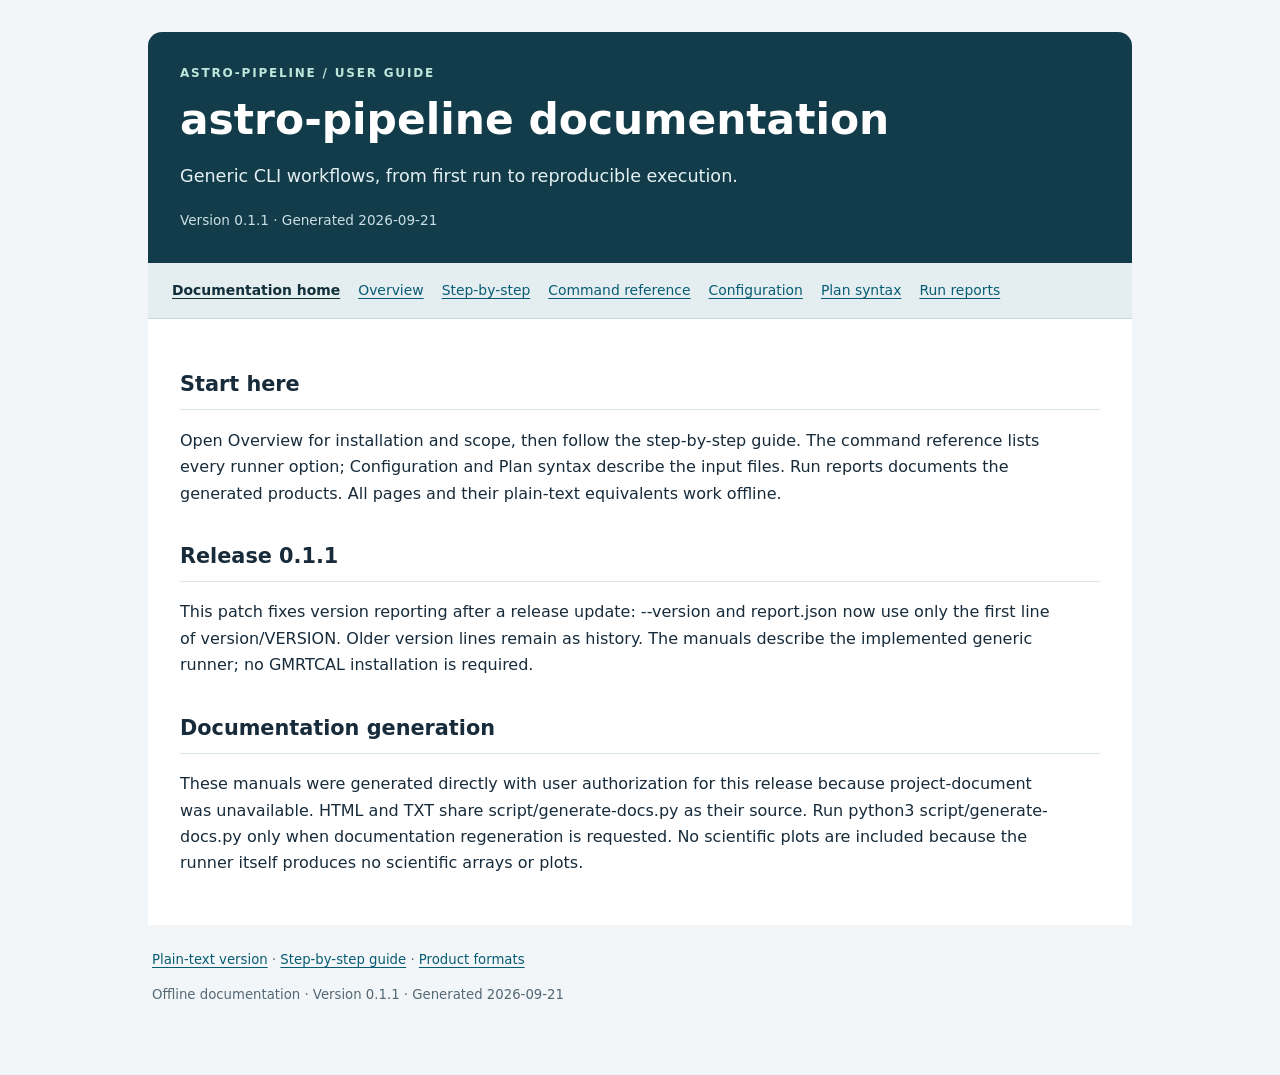
==== docs/index.html @ 8d509299 "Release 0.1.1 with offline manuals and correct version reporting" ====
<!doctype html>
<html lang="en"><head><meta charset="utf-8"><meta name="viewport" content="width=device-width, initial-scale=1"><title>astro-pipeline documentation · astro-pipeline</title><link rel="stylesheet" href="style.css"></head><body><a class="skip" href="#content">Skip to content</a><header><p class="eyebrow">ASTRO-PIPELINE / USER GUIDE</p><h1>astro-pipeline documentation</h1><p class="subtitle">Generic CLI workflows, from first run to reproducible execution.</p><p class="version">Version 0.1.1 · Generated 2026-09-21</p></header><nav aria-label="Documentation Tree"><a href="index.html" aria-current="page">Documentation home</a><a href="README.html">Overview</a><a href="astro-pipeline-step-by-step.html">Step-by-step</a><a href="pipeline-plan-run.html">Command reference</a><a href="astro-pipeline-configuration.html">Configuration</a><a href="astro-pipeline-plan-syntax.html">Plan syntax</a><a href="astro-pipeline-product-report.html">Run reports</a></nav><main id="content"><h2>Start here</h2><p>Open Overview for installation and scope, then follow the step-by-step guide. The command reference lists every runner option; Configuration and Plan syntax describe the input files. Run reports documents the generated products. All pages and their plain-text equivalents work offline.</p><h2>Release 0.1.1</h2><p>This patch fixes version reporting after a release update: --version and report.json now use only the first line of version/VERSION. Older version lines remain as history. The manuals describe the implemented generic runner; no GMRTCAL installation is required.</p><h2>Documentation generation</h2><p>These manuals were generated directly with user authorization for this release because project-document was unavailable. HTML and TXT share script/generate-docs.py as their source. Run python3 script/generate-docs.py only when documentation regeneration is requested. No scientific plots are included because the runner itself produces no scientific arrays or plots.</p></main><footer><a href="index.txt">Plain-text version</a> · <a href="astro-pipeline-step-by-step.html">Step-by-step guide</a> · <a href="astro-pipeline-product-report.html">Product formats</a><p>Offline documentation · Version 0.1.1 · Generated 2026-09-21</p></footer></body></html>
---- docs/style.css ----
:root { color-scheme: light; font-family: system-ui, -apple-system, sans-serif; color: #172b3a; background: #f3f6f8; line-height: 1.65; }
* { box-sizing: border-box; }
body { max-width: 1040px; margin: auto; padding: 32px 28px; }
header { padding: 32px; border-radius: 14px 14px 0 0; background: #123c4a; color: #fff; }
h1 { font-size: clamp(1.8rem, 5vw, 2.65rem); line-height: 1.15; margin: 12px 0; }
.eyebrow { font-size: .75rem; letter-spacing: .15em; color: #bce7da; font-weight: 700; margin: 0; }
.subtitle { font-size: 1.1rem; max-width: 760px; color: #e5f0f3; }
.version { font-size: .85rem; color: #cbdfe5; margin-bottom: 0; }
nav { display: flex; flex-wrap: wrap; gap: 6px 18px; padding: 16px 24px; background: #e4edf0; border-bottom: 1px solid #c4d5dd; }
a { color: #075c74; text-underline-offset: 3px; }
nav a { font-size: .87rem; }
nav a[aria-current] { font-weight: 750; color: #112f3a; }
main { padding: 16px 32px 32px; background: white; }
h2 { font-size: 1.3rem; border-bottom: 1px solid #dbe6eb; padding-bottom: 8px; margin-top: 32px; }
p { max-width: 86ch; }
pre { background: #152c38; color: #e7f2f4; padding: 18px 20px; border-radius: 7px; overflow-x: auto; font-size: .85rem; line-height: 1.6; }
code { font-family: ui-monospace, monospace; }
.table-wrap { overflow-x: auto; margin: 22px 0; }
table { width: 100%; border-collapse: collapse; font-size: .86rem; text-align: left; }
th { background: #eaf1f4; font-weight: 700; }
th, td { padding: 12px; border: 1px solid #d7e1e7; vertical-align: top; overflow-wrap: anywhere; min-width: 110px; }
tr:nth-child(even) { background: #f8fafb; }
footer { font-size: .83rem; padding: 24px 4px; color: #536875; }
.skip { position: absolute; left: -10000px; }
.skip:focus { position: static; }
@media (max-width: 600px) { body { padding: 12px; } header { padding: 24px 20px; } main { padding: 8px 18px 24px; } nav { padding: 14px 18px; } pre { padding: 14px; } }
@media print { body { max-width: none; padding: 0; background: white; } nav, .skip { display: none; } pre { white-space: pre-wrap; color: black; background: #eee; } }
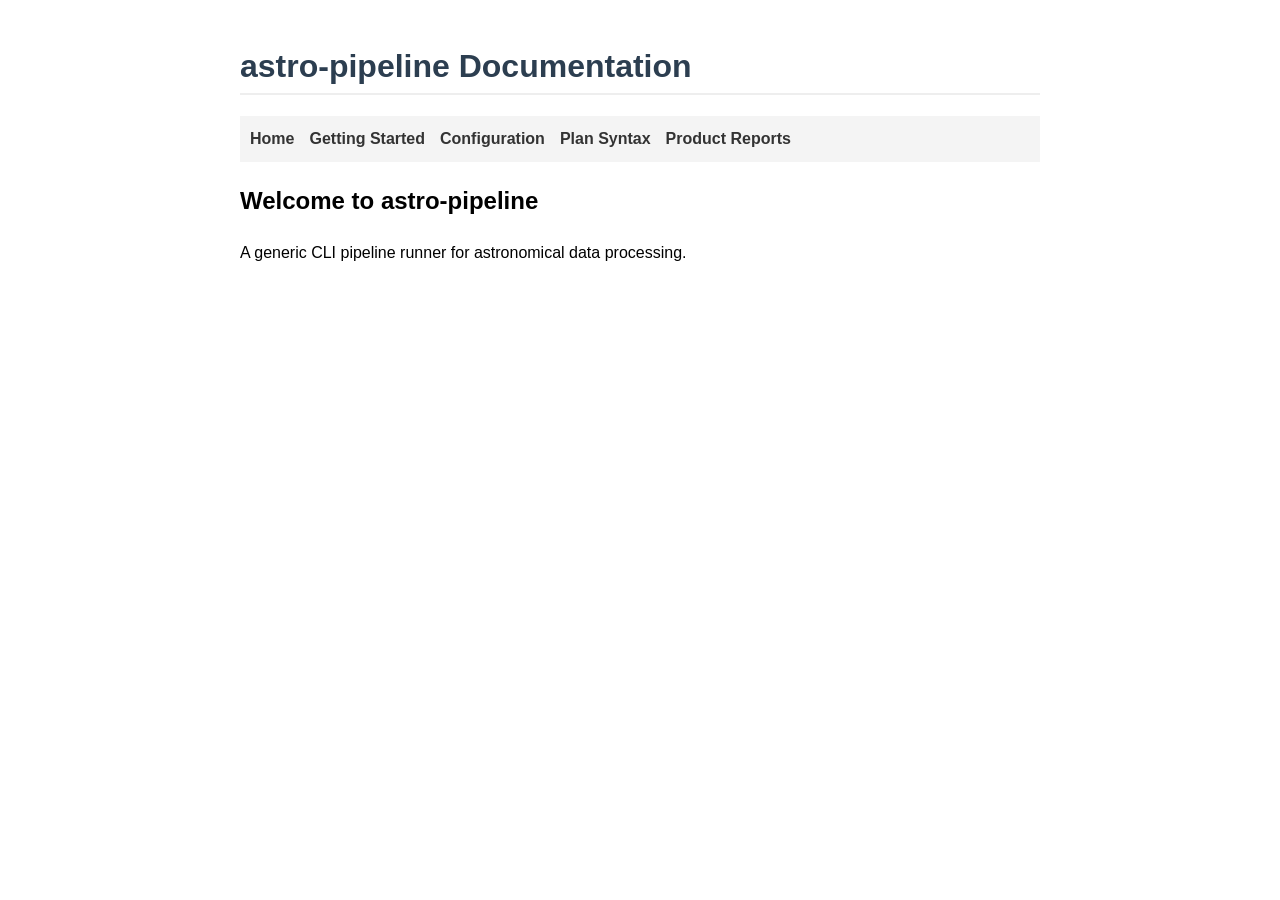
==== commit 9f212ccb: "chore: bump version to 0.2.0 and update documentation with installation best practices" ====
--- a/docs/index.html
+++ b/docs/index.html
@@ -1,2 +1,25 @@
-<!doctype html>
-<html lang="en"><head><meta charset="utf-8"><meta name="viewport" content="width=device-width, initial-scale=1"><title>astro-pipeline documentation · astro-pipeline</title><link rel="stylesheet" href="style.css"></head><body><a class="skip" href="#content">Skip to content</a><header><p class="eyebrow">ASTRO-PIPELINE / USER GUIDE</p><h1>astro-pipeline documentation</h1><p class="subtitle">Generic CLI workflows, from first run to reproducible execution.</p><p class="version">Version 0.1.1 · Generated 2026-09-21</p></header><nav aria-label="Documentation Tree"><a href="index.html" aria-current="page">Documentation home</a><a href="README.html">Overview</a><a href="astro-pipeline-step-by-step.html">Step-by-step</a><a href="pipeline-plan-run.html">Command reference</a><a href="astro-pipeline-configuration.html">Configuration</a><a href="astro-pipeline-plan-syntax.html">Plan syntax</a><a href="astro-pipeline-product-report.html">Run reports</a></nav><main id="content"><h2>Start here</h2><p>Open Overview for installation and scope, then follow the step-by-step guide. The command reference lists every runner option; Configuration and Plan syntax describe the input files. Run reports documents the generated products. All pages and their plain-text equivalents work offline.</p><h2>Release 0.1.1</h2><p>This patch fixes version reporting after a release update: --version and report.json now use only the first line of version/VERSION. Older version lines remain as history. The manuals describe the implemented generic runner; no GMRTCAL installation is required.</p><h2>Documentation generation</h2><p>These manuals were generated directly with user authorization for this release because project-document was unavailable. HTML and TXT share script/generate-docs.py as their source. Run python3 script/generate-docs.py only when documentation regeneration is requested. No scientific plots are included because the runner itself produces no scientific arrays or plots.</p></main><footer><a href="index.txt">Plain-text version</a> · <a href="astro-pipeline-step-by-step.html">Step-by-step guide</a> · <a href="astro-pipeline-product-report.html">Product formats</a><p>Offline documentation · Version 0.1.1 · Generated 2026-09-21</p></footer></body></html>
+<!DOCTYPE html>
+<html lang="en">
+<head>
+    <meta charset="UTF-8">
+    <meta name="viewport" content="width=device-width, initial-scale=1.0">
+    <title>astro-pipeline Documentation</title>
+    <link rel="stylesheet" href="style.css">
+</head>
+<body>
+    <h1>astro-pipeline Documentation</h1>
+    <nav>
+        <ul>
+            <li><a href="index.html">Home</a></li>
+            <li><a href="astro-pipeline-step-by-step.html">Getting Started</a></li>
+            <li><a href="astro-pipeline-configuration.html">Configuration</a></li>
+            <li><a href="astro-pipeline-plan-syntax.html">Plan Syntax</a></li>
+            <li><a href="astro-pipeline-product-report.html">Product Reports</a></li>
+        </ul>
+    </nav>
+    <main>
+        <h2>Welcome to astro-pipeline</h2>
+        <p>A generic CLI pipeline runner for astronomical data processing.</p>
+    </main>
+</body>
+</html>
--- a/docs/style.css
+++ b/docs/style.css
@@ -1,27 +1,4 @@
-:root { color-scheme: light; font-family: system-ui, -apple-system, sans-serif; color: #172b3a; background: #f3f6f8; line-height: 1.65; }
-* { box-sizing: border-box; }
-body { max-width: 1040px; margin: auto; padding: 32px 28px; }
-header { padding: 32px; border-radius: 14px 14px 0 0; background: #123c4a; color: #fff; }
-h1 { font-size: clamp(1.8rem, 5vw, 2.65rem); line-height: 1.15; margin: 12px 0; }
-.eyebrow { font-size: .75rem; letter-spacing: .15em; color: #bce7da; font-weight: 700; margin: 0; }
-.subtitle { font-size: 1.1rem; max-width: 760px; color: #e5f0f3; }
-.version { font-size: .85rem; color: #cbdfe5; margin-bottom: 0; }
-nav { display: flex; flex-wrap: wrap; gap: 6px 18px; padding: 16px 24px; background: #e4edf0; border-bottom: 1px solid #c4d5dd; }
-a { color: #075c74; text-underline-offset: 3px; }
-nav a { font-size: .87rem; }
-nav a[aria-current] { font-weight: 750; color: #112f3a; }
-main { padding: 16px 32px 32px; background: white; }
-h2 { font-size: 1.3rem; border-bottom: 1px solid #dbe6eb; padding-bottom: 8px; margin-top: 32px; }
-p { max-width: 86ch; }
-pre { background: #152c38; color: #e7f2f4; padding: 18px 20px; border-radius: 7px; overflow-x: auto; font-size: .85rem; line-height: 1.6; }
-code { font-family: ui-monospace, monospace; }
-.table-wrap { overflow-x: auto; margin: 22px 0; }
-table { width: 100%; border-collapse: collapse; font-size: .86rem; text-align: left; }
-th { background: #eaf1f4; font-weight: 700; }
-th, td { padding: 12px; border: 1px solid #d7e1e7; vertical-align: top; overflow-wrap: anywhere; min-width: 110px; }
-tr:nth-child(even) { background: #f8fafb; }
-footer { font-size: .83rem; padding: 24px 4px; color: #536875; }
-.skip { position: absolute; left: -10000px; }
-.skip:focus { position: static; }
-@media (max-width: 600px) { body { padding: 12px; } header { padding: 24px 20px; } main { padding: 8px 18px 24px; } nav { padding: 14px 18px; } pre { padding: 14px; } }
-@media print { body { max-width: none; padding: 0; background: white; } nav, .skip { display: none; } pre { white-space: pre-wrap; color: black; background: #eee; } }
+body { font-family: sans-serif; line-height: 1.6; padding: 20px; max-width: 800px; margin: auto; }
+nav ul { list-style: none; padding: 0; display: flex; gap: 15px; background: #f4f4f4; padding: 10px; }
+nav a { text-decoration: none; color: #333; font-weight: bold; }
+h1 { color: #2c3e50; border-bottom: 2px solid #eee; }
